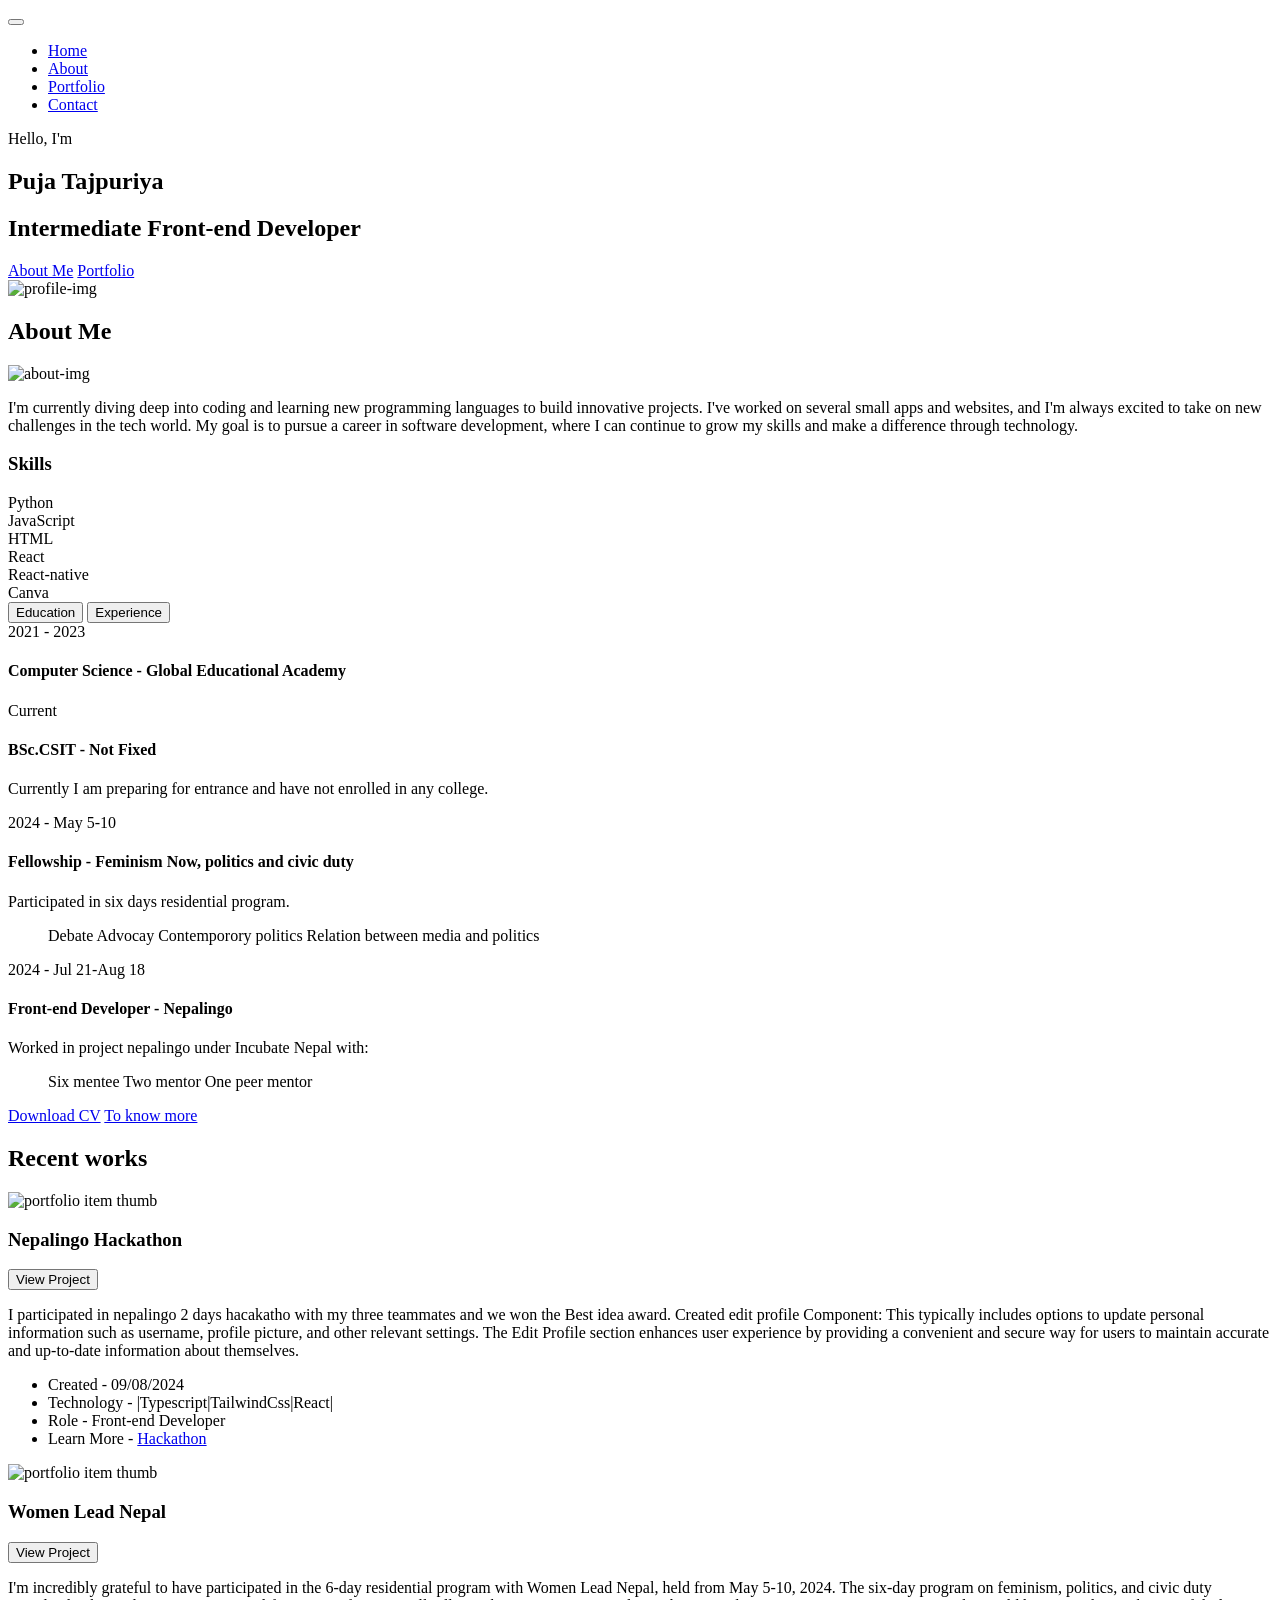
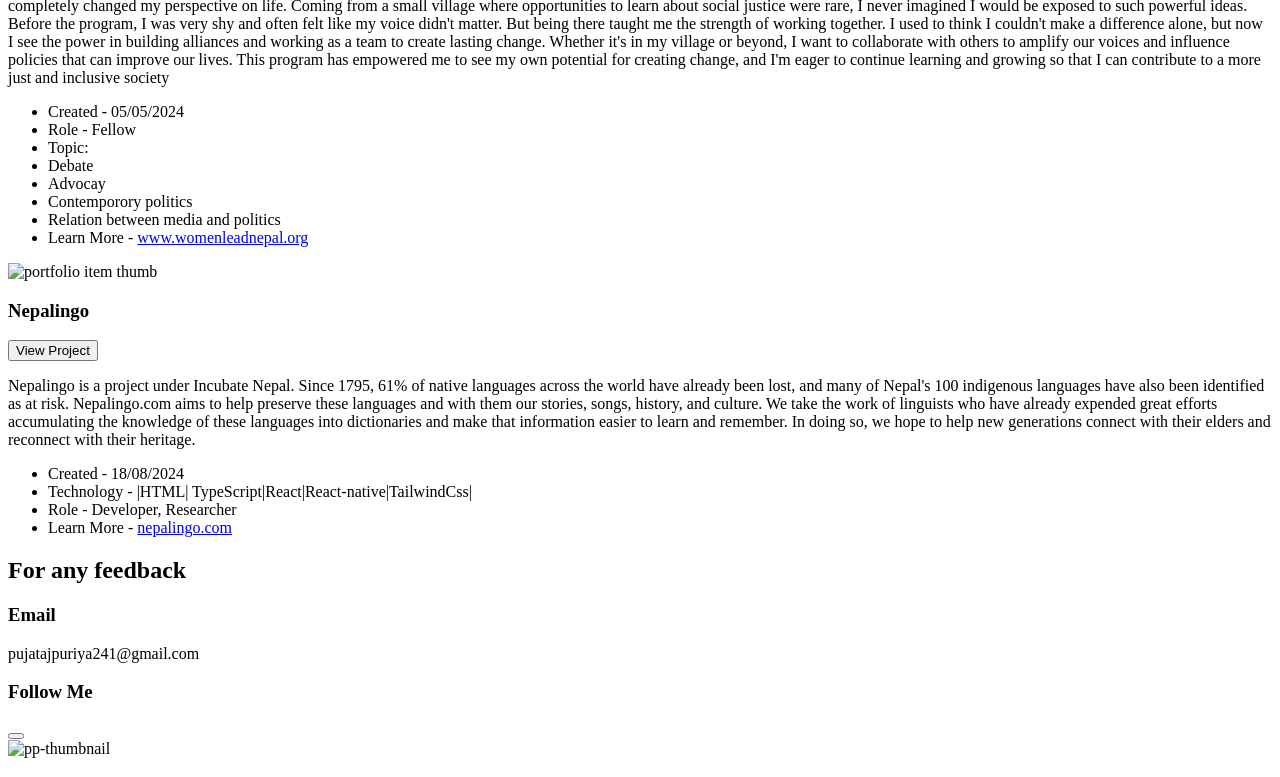
==== index.html @ c33c684c "Added index.html" ====
<!DOCTYPE html>
<html lang="en">

<head>
   <title> Puja Tajpuriya - Portfolio</title>
   <meta charset="utf-8">
   <meta name="viewport" content="width=device-width, initial-scale=1">
   <link rel="stylesheet" href="css/font-awesome.css">
   <link rel="stylesheet" href="css/style.css">
</head>
<!-- PG Start -->
<div class="page-loader">
   <div></div>
   <div></div>
   <div></div>
</div>
<!-- PG End -->
<!-- BG Start -->
<div class="bg-circles">
   <div class="circle-1"></div>
   <div class="circle-2"></div>
   <div class="circle-3"></div>
   <div class="circle-4"></div>
</div>
<!-- BG End -->
<!-- Overlay Start -->
<div class="overlay"></div>
<!-- Overlay End -->

<body>
   <!-- Main Start -->
   <div class="main hidden">
      <!-- Header Start -->
      <header class="header">
         <div class="container">
            <div class="row flex-end">
               <button type="button" class="nav-toggler">
                  <span></span>
               </button>
               <div class="nav">
                  <div class="nav-inner">
                     <ul>
                        <li><a href="#home" class="nav-item link-item">Home</a></li>
                        <li><a href="#about" class="nav-item link-item">About</a></li>
                        <li><a href="#portfolio" class="nav-item link-item">Portfolio</a></li>
                        <li><a href="#contact" class="nav-item link-item">Contact</a></li>
                     </ul>
                  </div>
               </div>
            </div>
         </div>
      </header>
      <!-- Header End -->
      <!--Home Section Start -->
      <section class="home-section align-items-center" id="home">
         <div class="container">
            <div class="row align-items-center">
               <div class="home-text">
                  <p>Hello, I'm</p>
                  <h1>Puja Tajpuriya</h1>
                  <h2> Intermediate Front-end Developer</h2>
                  <a href="#about" class="btn link-item">About Me</a>
                  <a href="#portfolio" class="btn link-item">Portfolio</a>
               </div>
               <div class="home-img">
                  <div class="img-box">
                     <img src="img/profile-img.png" alt="profile-img">
                  </div>
               </div>
            </div>
         </div>
      </section>
      <!--Home Section End -->
      <!-- About Section Start -->
      <section class="about-section sec-padding" id="about">
         <div class="container">
            <div class="row">
               <div class="section-title">
                  <h2>About Me</h2>
               </div>
            </div>
            <div class="row">
               <div class="about-img">
                  <div class="img-box">
                     <img src="img/about-img.png" alt="about-img">
                  </div>
               </div>
               <div class="about-text">
                  <p>
                     I'm currently diving deep into coding and learning new programming
                     languages to build innovative projects. I've worked on several small
                     apps and websites, and I'm always excited to take on new challenges
                     in the tech world. My goal is to pursue a career in software development,
                     where I can continue to grow my skills and make a difference through technology.
                  </p>
                  <h3>Skills</h3>
                  <div class="skills">
                     <div class="skill-item">Python</div>
                     <div class="skill-item">JavaScript</div>
                     <div class="skill-item">HTML</div>
                     <div class="skill-item">React</div>
                     <div class="skill-item">React-native</div>
                     <div class="skill-item">Canva</div>
                  </div>
                  <div class="about-tabs">
                     <button type="button" class="tab-item active" data-target="#education">Education</button>
                     <button type="button" class="tab-item" data-target="#experience">Experience</button>
                  </div>
                  <!-- Education Section Start -->
                  <div class="tab-content active" id="education">
                     <div class="timeline">
                        <div class="timeline-item">
                           <span class="date">2021 - 2023</span>
                           <h4>Computer Science - <span>Global Educational Academy</span></h4>
                           <p> </p>
                        </div>
                        <div class="timeline-item">
                           <span class="date">Current</span>
                           <h4>BSc.CSIT - <span>Not Fixed</span></h4>
                           <p>Currently I am preparing for entrance and have not enrolled in any college.</p>
                        </div>
                     </div>
                  </div>
                  <!-- Education Section End -->
                  <!-- Exp Section Start -->
                  <div class="tab-content" id="experience">
                     <div class="timeline">
                        <div class="timeline-item">
                           <span class="date">2024 - May 5-10</span>
                           <h4>Fellowship - <span>Feminism Now, politics and civic duty</span></h4>
                           <p>Participated in six days residential program.
                           <ul>
                              Debate
                              Advocay
                              Contemporory politics
                              Relation between media and politics
                           </ul>
                           </p>
                        </div>
                        <div class="timeline-item">
                           <span class="date">2024 - Jul 21-Aug 18</span>
                           <h4>Front-end Developer - <span>Nepalingo</span></h4>
                           <p>Worked in project nepalingo under Incubate Nepal with:
                           <ul>
                              Six mentee
                              Two mentor
                              One peer mentor
                           </ul>
                           </p>
                        </div>
                     </div>
                  </div>
                  <!-- Exp Section End -->
                  <a href="PujaCV.pdf" target="_blank" class="btn">Download CV</a>
                  <a href="#contact" class="btn link-item">To know more</a>
               </div>
            </div>
         </div>
      </section>
      <!-- About Section End -->
      <!-- Portfolio Section Start -->
      <section class="portfolio-section sec-padding" id="portfolio">
         <div class="container">
            <div class="row">
               <div class="section-title">
                  <h2>Recent works</h2>
               </div>
            </div>
            <div class="row">
               <!-- Portfolio Item Start-->
               <div class="portfolio-item">
                  <div class="portfolio-item-thumbnail">
                     <img src="img/portfolio/hack.png" alt="portfolio item thumb">
                  </div>
                  <h3 class="portfolio-item-title">Nepalingo Hackathon </h3>
                  <button type="button" class="btn view-project-btn">View Project</button>
                  <div class="portfolio-item-details">
                     <div class="description">
                        <p>I participated in nepalingo 2 days hacakatho with my three teammates and we won the Best idea
                           award.
                           Created edit profile Component: This typically includes options
                           to update personal information such as username, profile picture, and other relevant
                           settings.
                           The Edit Profile section enhances user experience by providing a convenient and secure way
                           for
                           users to maintain accurate and up-to-date information about themselves.
                        </p>
                     </div>

                     <div class="general-info">
                        <ul>
                           <li>Created - <span>09/08/2024</span></li>
                           <li>Technology - <span>|Typescript|TailwindCss|React|</span></li>
                           <li>Role - <span>Front-end Developer</span></li>
                           <li>Learn More - <span><a
                                    href="https://devpost.com/Thepuja?ref_content=user-portfolio&ref_feature=portfolio&ref_medium=global-nav"
                                    target="_blank">Hackathon</a></span></li>
                        </ul>
                     </div>
                  </div>
               </div>
               <!-- Portfolio Item End-->
               <!-- Portfolio Item Start-->
               <div class="portfolio-item">
                  <div class="portfolio-item-thumbnail">
                     <img src="img/portfolio/9.jpg" alt="portfolio item thumb">
                  </div>
                  <h3 class="portfolio-item-title">Women Lead Nepal</h3>
                  <button type="button" class="btn view-project-btn">View Project</button>
                  <div class="portfolio-item-details">
                     <div class="description">
                        <p> I'm incredibly grateful to have participated in the 6-day residential
                           program with Women Lead Nepal, held from May 5-10, 2024. The six-day program
                           on feminism, politics, and civic duty completely changed my perspective on life.
                           Coming from a small village where opportunities to learn about social justice were rare,
                           I never imagined I would be exposed to such powerful ideas. Before the program, I was very
                           shy and often felt like my voice didn't matter. But being there taught me the strength of
                           working together. I used to think I couldn't make a difference alone, but now I see the
                           power in building alliances and working as a team to create lasting change. Whether it's
                           in my village or beyond, I want to collaborate with others to amplify our voices and
                           influence policies that can improve our lives. This program has empowered me to see my
                           own potential for creating change, and I'm eager to continue learning and growing so that
                           I can contribute to a more just and inclusive society</p>
                     </div>
                     <div class="general-info">
                        <ul>
                           <li>Created - <span>05/05/2024</span></li>
                           <li>Role - <span>Fellow</span></li>
                           <li>Topic:<span>
                           <li> Debate</li>
                           <li>Advocay</li>
                           <li>Contemporory politics</li>
                           <li>Relation between media and politics</li></span></li>
                           <li>Learn More - <span><a href="https://women-lead.org/"
                                    target="_blank">www.womenleadnepal.org</a></span></li>
                        </ul>
                     </div>
                  </div>
               </div>
               <!-- Portfolio Item End-->
               <!-- Portfolio Item start-->
               <div class="portfolio-item">
                  <div class="portfolio-item-thumbnail">
                     <img src="img/portfolio/landing page.jpg" alt="portfolio item thumb">
                  </div>
                  <h3 class="portfolio-item-title">Nepalingo</h3>
                  <button type="button" class="btn view-project-btn">View Project</button>
                  <div class="portfolio-item-details">
                     <div class="description">
                        <p>Nepalingo is a project under Incubate Nepal. Since 1795, 61%
                           of native languages across the world have already been lost, and many of Nepal's
                           100 indigenous languages have also been identified as at risk. Nepalingo.com aims
                           to help preserve these languages and with them our stories, songs, history, and
                           culture.
                           We take the work of linguists who have already expended great efforts accumulating the
                           knowledge of these languages into dictionaries and make that information easier to
                           learn and
                           remember. In doing so, we hope to help new generations connect with their elders and
                           reconnect with
                           their heritage.</p>
                     </div>
                     <div class="general-info">
                        <ul>
                           <li>Created - <span>18/08/2024</span></li>
                           <li>Technology - <span>|HTML| TypeScript|React|React-native|TailwindCss|</span></li>
                           <li>Role - <span>Developer, Researcher</span></li>
                           <li>Learn More - <span><a href="https://www.nepalingo.com/"
                                    target="_blank">nepalingo.com</a></span></li>
                        </ul>
                     </div>
                  </div>
               </div>
               <!-- Portfolio Item End-->
            </div>
         </div>
      </section>
      <!-- Portfolio Section End -->
      <!-- Contact Section Start -->
      <section class="contact-section sec-padding" id="contact">
         <div class="container">
            <div class="row">
               <div class="section-title">
                  <h2>For any feedback</h2>
               </div>
            </div>
            <div class="row">
               <div class="contact-info">
                  <div class="contact-info-item">
                     <h3>Email</h3>
                     <p>pujatajpuriya241@gmail.com</p>
                  </div>
                  <div class="contact-info-item">
                     <h3>Follow Me</h3>
                     <div class="social-links">
                        <a href="#" target="_blank"><i class="fab fa-facebook"></i></a>

                        <a href="https://www.instagram.com/_ishh_4u/" target="_blank"><i
                              class="fab fa-instagram"></i></a>
                        <a href="https://www.youtube.com/Puja Tajpuriya/" target="_blank"><i
                              class="fab fa-youtube"></i></a>
                        <a href="https://www.facebook.com/profile.php?id=61556830122899" target="_blank"><i
                              class="fab fa-linkedin"></i></a>
                        <a href="https://github.com/Thepuja" target="_blank"><i class="fab fa-github"></i></a>
                        <a href="https://www.linkedin.com/in/puja-tajpuriya-8a30a42b7/" target="_blank"><i
                              class="fab fa-linkedin"></i></a>
                     </div>
                  </div>
               </div>
            </div>
         </div>
      </section>
      <!-- Contact Section End -->
   </div>
   <!-- Main End -->
   <!-- Portfolio Item Details Popup Start -->
   <div class="portfolio-popup">
      <div class="pp-inner">
         <div class="pp-content">
            <div class="pp-header">
               <button type="button" class="btn pp-close"><i class="fas fa-times"></i></button>
               <div class="pp-thumbnail">
                  <img src="img/portfolio/1.jpg" alt="pp-thumbnail">
               </div>
               <h3></h3>
            </div>
            <div class="pp-body">
            </div>
         </div>
      </div>
   </div>
   <!-- Portfolio Item Details Popup Start -->
   <script src="js/script.js"></script>
</body>

</html>
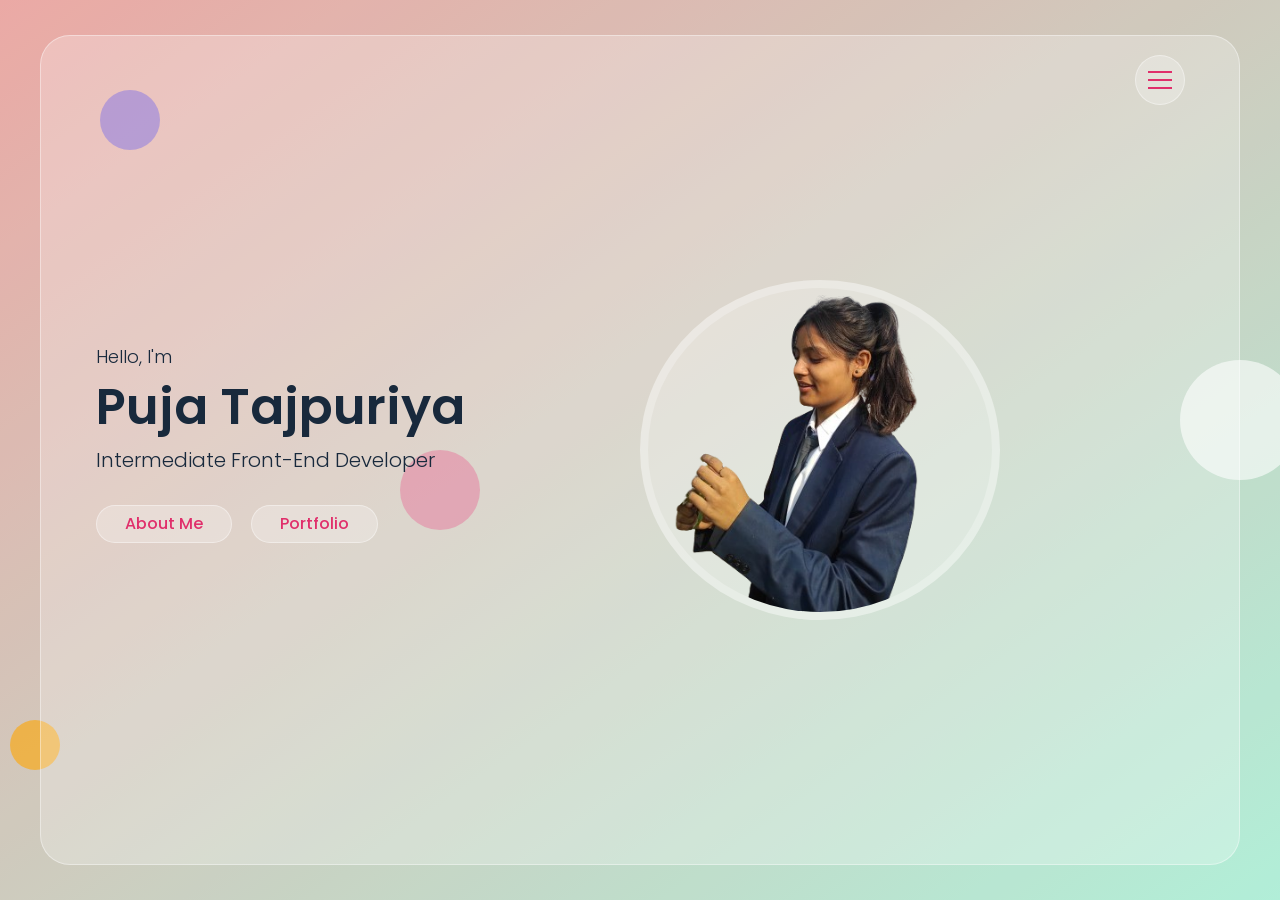
==== commit 90e1bca2: "Some minor changes" ====
--- a/index.html
+++ b/index.html
@@ -301,8 +301,7 @@
                         <a href="https://www.facebook.com/profile.php?id=61556830122899" target="_blank"><i
                               class="fab fa-linkedin"></i></a>
                         <a href="https://github.com/Thepuja" target="_blank"><i class="fab fa-github"></i></a>
-                        <a href="https://www.linkedin.com/in/puja-tajpuriya-8a30a42b7/" target="_blank"><i
-                              class="fab fa-linkedin"></i></a>
+
                      </div>
                   </div>
                </div>
--- a/css/style.css
+++ b/css/style.css
@@ -0,0 +1,1050 @@
+/* ------------------------------------
+Fonts
+----------------------------*/
+
+@import url('https://fonts.googleapis.com/css2?family=Poppins:wght@300;400;500;600;700&display=swap');
+
+/* ------------------------------------
+Variables
+----------------------------*/
+
+:root {
+	--main-color: #e02f6b;
+	--blue: #0000ff;
+	--blue-dark: #18293c;
+	--orange: #ffa500;
+	--green-yellow: #cddc39;
+	--pink-light: #efa2b4;
+	--cyan-light: #aef1ee;
+	--white: #ffffff;
+	--white-alpha-40: rgba(255, 255, 255, 0.40);
+	--white-alpha-25: rgba(255, 255, 255, 0.25);
+	--webkit-backdrop-filter: blur(5px);
+}
+
+
+/* ------------------------------------
+Global Settings
+----------------------------*/
+
+* {
+	box-sizing: border-box;
+	padding: 0;
+	margin: 0;
+	outline: none;
+}
+
+::before,
+::after {
+	box-sizing: border-box;
+}
+
+body {
+	min-height: 100vh;
+	background-image: linear-gradient(to bottom right, var(--pink-light), var(--cyan-light));
+	background-attachment: fixed;
+	font-size: 16px;
+	font-family: 'Poppins', sans-serif;
+	font-weight: 300;
+	color: var(--blue-dark);
+	line-height: 1.5;
+	overflow-x: hidden;
+	-webkit-tap-highlight-color: transparent;
+	padding: 35px 15px;
+}
+
+body.hide-scrolling {
+	overflow-y: hidden;
+}
+
+body::before {
+	content: '';
+	position: fixed;
+	left: 0;
+	top: 0;
+	height: 100%;
+	width: 100%;
+	background-color: var(--green-yellow);
+	z-index: -1;
+	opacity: 0.12;
+}
+
+a {
+	text-decoration: none;
+}
+
+h1,
+h2 {
+	font-weight: 600;
+}
+
+h3,
+h4,
+h5,
+h6 {
+	font-weight: 500;
+}
+
+img {
+	max-width: 100%;
+	vertical-align: middle;
+}
+
+ul {
+	list-style: none;
+}
+
+section {
+	background-color: var(--white-alpha-25);
+	border: 1px solid var(--white-alpha-40);
+	min-height: calc(100vh - 70px);
+	border-radius: 30px;
+	backdrop-filter: var(--webkit-backdrop-filter-blur);
+	display: none;
+}
+
+section.active {
+	display: block;
+	animation: fadeIn 0.5s ease-in-out forwards;
+}
+
+section.fade-out {
+	animation: fadeOut 0.5s ease-in-out forwards;
+}
+
+.main {
+	max-width: 1200px;
+	margin: auto;
+	position: relative;
+	transition: all 0.5s ease-in-out;
+}
+
+.main.fade-out {
+	opacity: 0;
+}
+
+.container {
+	padding: 0 40px;
+	width: 100%;
+}
+
+.row {
+	display: flex;
+	flex-wrap: wrap;
+}
+
+.align-items-center {
+	align-items: center;
+}
+
+.hidden {
+	display: none !important;
+}
+
+.sec-padding {
+	padding: 80px 0;
+}
+
+.flex-end {
+	justify-content: flex-end;
+}
+
+
+/* Section Title */
+
+.section-title {
+	padding: 0 15px;
+	width: 100%;
+	text-align: center;
+	margin-bottom: 40px;
+}
+
+.section-title h2 {
+	font-size: 40px;
+	text-transform: capitalize;
+}
+
+
+/* Custom Scrollbar */
+
+::-webkit-scrollbar {
+	width: 5px;
+}
+
+::-webkit-scrollbar-track {
+	background-color: var(--white);
+}
+
+::-webkit-scrollbar-thumb {
+	background-color: var(--main-color);
+}
+
+
+/* Buttons */
+
+button {
+	font-family: inherit;
+	user-select: none;
+}
+
+.btn {
+	line-height: 1;
+	background-color: var(--white-alpha-25);
+	border: 1px solid var(--white-alpha-40);
+	padding: 10px 28px;
+	display: inline-block;
+	border-radius: 30px;
+	color: var(--main-color);
+	font-weight: 500;
+	text-transform: capitalize;
+	font-family: inherit;
+	font-size: 16px;
+	cursor: pointer;
+	user-select: none;
+	position: relative;
+	overflow: hidden;
+	vertical-align: middle;
+	transition: color 0.3s ease;
+}
+
+.btn::before {
+	content: '';
+	position: absolute;
+	left: 0;
+	top: 0;
+	height: 100%;
+	width: 0%;
+	background-color: var(--main-color);
+	z-index: -1;
+	transition: width 0.3s ease;
+}
+
+.btn:hover::before {
+	width: 100%;
+}
+
+.btn:hover {
+	color: var(--white);
+}
+
+
+/* ------------
+Animation Section
+-------------- */
+
+@keyframes fadeOut {
+	0% {
+		opacity: 1;
+	}
+
+	100% {
+		opacity: 0;
+	}
+}
+
+@keyframes fadeIn {
+	0% {
+		opacity: 0;
+	}
+
+	100% {
+		opacity: 1;
+	}
+}
+
+@keyframes zoomInOut {
+
+	0%,
+	100% {
+		transform: scale(0.5);
+	}
+
+	50% {
+		transform: scale(1);
+	}
+}
+
+@keyframes bounceTop {
+
+	0%,
+	100% {
+		transform: translateY(-50px);
+	}
+
+	50% {
+		transform: translateY(0px);
+	}
+}
+
+@keyframes spin {
+	0% {
+		transform: rotate(0deg);
+	}
+
+	100% {
+		transform: rotate(360deg);
+	}
+}
+
+
+/* ------------
+BG Section
+-------------- */
+
+.bg-circles {
+	position: fixed;
+	top: 0;
+	height: 100%;
+	max-width: 1200px;
+	width: calc(100% - 30px);
+	left: 50%;
+	transform: translateX(-50%);
+}
+
+.bg-circles div {
+	position: absolute;
+	border-radius: 50%;
+}
+
+.bg-circles .circle-1 {
+	height: 60px;
+	width: 60px;
+	background-color: var(--blue);
+	left: 5%;
+	top: 10%;
+	opacity: 0.3;
+	animation: zoomInOut 8s linear infinite;
+}
+
+.bg-circles .circle-2 {
+	height: 80px;
+	width: 80px;
+	background-color: var(--main-color);
+	left: 30%;
+	top: 50%;
+	opacity: 0.4;
+	animation: bounceTop 5s ease-in-out infinite;
+}
+
+.bg-circles .circle-3 {
+	height: 120px;
+	width: 120px;
+	background-color: var(--white);
+	right: -60px;
+	top: 40%;
+	opacity: 0.6;
+}
+
+.bg-circles .circle-4 {
+	height: 50px;
+	width: 50px;
+	background-color: var(--orange);
+	top: 80%;
+	left: -30px;
+	opacity: 0.6;
+}
+
+
+/* ------------
+Overlay Section
+-------------- */
+
+.overlay {
+	position: fixed;
+	left: 0;
+	top: 0;
+	height: 100%;
+	width: 100%;
+	background-color: transparent;
+	z-index: 200;
+	visibility: hidden;
+}
+
+.overlay.active {
+	visibility: visible;
+}
+
+
+/* ------------
+PG Section
+-------------- */
+
+.page-loader {
+	position: fixed;
+	left: 0;
+	top: 0;
+	height: 100%;
+	width: 100%;
+	z-index: 999;
+	background-color: var(--white-alpha-25);
+	backdrop-filter: var(--webkit-backdrop-filter-blur);
+	display: flex;
+	align-items: center;
+	justify-content: center;
+	transition: opacity 0.6s ease;
+}
+
+.page-loader.fade-out {
+	opacity: 0;
+}
+
+.page-loader div {
+	border: 2px solid transparent;
+	position: absolute;
+	border-radius: 50%;
+	opacity: 0.6;
+	border-top-color: transparent !important;
+	border-bottom-color: transparent !important;
+	animation: spin 1s linear infinite;
+}
+
+.page-loader div:nth-child(1) {
+	height: 60px;
+	width: 60px;
+	border-color: var(--main-color);
+}
+
+.page-loader div:nth-child(2) {
+	height: 45px;
+	width: 45px;
+	border-color: var(--blue);
+	animation-duration: 1.2s;
+}
+
+.page-loader div:nth-child(3) {
+	height: 30px;
+	width: 30px;
+	border-color: var(--orange);
+}
+
+
+/* ------------
+Header Section
+-------------- */
+
+.header {
+	position: absolute;
+	left: 0;
+	top: 0;
+	width: 100%;
+	z-index: 1;
+	padding: 20px 0 0;
+}
+
+.header.active {
+	position: fixed;
+	top: 35px;
+	padding: 20px 15px;
+}
+
+.header.active .container {
+	max-width: 1200px;
+	margin: auto;
+}
+
+.header .nav-toggler {
+	width: 50px;
+	height: 50px;
+	border: none;
+	cursor: pointer;
+	border-radius: 50%;
+	background-color: var(--white-alpha-25);
+	border: 1px solid var(--white-alpha-40);
+	display: flex;
+	align-items: center;
+	justify-content: center;
+	margin: 0 15px;
+	z-index: 1;
+	transition: opacity 0.5s ease-in-out;
+}
+
+.header .nav-toggler.hide {
+	opacity: 0;
+	transition: none;
+}
+
+.header .nav-toggler span {
+	height: 2px;
+	width: 24px;
+	background-color: var(--main-color);
+	position: relative;
+	transition: background-color 0.3s ease;
+}
+
+.header.active .nav-toggler span {
+	background-color: transparent;
+}
+
+.header .nav-toggler span::before,
+.header .nav-toggler span::after {
+	content: '';
+	position: absolute;
+	top: 0;
+	width: 100%;
+	height: 100%;
+	background-color: var(--main-color);
+	transition: all 0.3s ease;
+}
+
+.header .nav-toggler span::before {
+	left: 0;
+	transform: translateY(-8px);
+}
+
+.header.active .nav-toggler span::before {
+	transform: rotate(45deg);
+}
+
+.header .nav-toggler span::after {
+	right: 0;
+	transform: translateY(8px);
+}
+
+.header.active .nav-toggler span::after {
+	transform: rotate(-45deg);
+}
+
+.header:not(.active) .nav-toggler:hover span::before,
+.header:not(.active) .nav-toggler:hover span::after {
+	width: 50%;
+}
+
+.header .nav {
+	position: fixed;
+	left: 0;
+	top: 0;
+	height: 100%;
+	width: 100%;
+	padding: 35px 15px;
+	overflow-y: auto;
+	visibility: hidden;
+}
+
+.header.active .nav {
+	visibility: visible;
+}
+
+.header .nav-inner {
+	min-height: calc(100vh - 10vh);
+	max-width: 1200px;
+	margin: auto;
+	background-color: var(--white-alpha-25);
+	border: 1px solid var(--white-alpha-40);
+	backdrop-filter: var(--webkit-backdrop-filter-blur);
+	padding: 50px 0;
+	border-radius: 30px;
+	display: flex;
+	align-items: center;
+	justify-content: center;
+	opacity: 0;
+	transition: all 0.5s ease;
+}
+
+.header.active .nav-inner {
+	opacity: 1;
+}
+
+.header .nav-inner ul li {
+	text-align: center;
+}
+
+.header .nav-inner ul li a {
+	font-size: 40px;
+	text-transform: capitalize;
+	color: var(--blue-dark);
+	display: block;
+	font-weight: 500;
+	padding: 8px 15px;
+	transition: color 0.3s ease;
+	position: relative;
+}
+
+.header .nav-inner ul li a::before {
+	content: '';
+	position: absolute;
+	right: 0;
+	bottom: 0;
+	height: 50%;
+	width: 100%;
+	background-color: var(--white-alpha-25);
+	z-index: -1;
+	transition: width 0.5s ease;
+}
+
+.header .nav-inner ul li a:hover::before {
+	width: 100%;
+}
+
+.header .nav-inner ul li a:hover {
+	color: var(--main-color);
+	transition: width 0.5s ease;
+}
+
+
+/* ------------
+Home Section
+-------------- */
+
+.home-section {
+	padding: 120px 0;
+}
+
+.home-section.active {
+	display: flex;
+}
+
+.home-text,
+.home.img {
+	width: 50%;
+	padding: 15px;
+}
+
+.home-text p {
+	font-size: 18px;
+}
+
+.home-text h1 {
+	font-size: 50px;
+	text-transform: capitalize;
+}
+
+.home-text h2 {
+	font-size: 20px;
+	text-transform: capitalize;
+	font-weight: 300;
+	margin: 0 0 30px;
+}
+
+.home-text .btn {
+	margin: 0 15px 15px 0;
+}
+
+.home-img .img-box {
+	max-width: 360px;
+	background-color: var(--white-alpha-25);
+	border-radius: 50%;
+	border: 8px solid var(--white-alpha-25);
+	margin: auto;
+}
+
+.home-img .img-box img {
+	width: 100%;
+	border-radius: 50%;
+}
+
+
+/* ------------
+About Section
+-------------- */
+
+.about-img {
+	width: 40%;
+	padding: 0 15px;
+}
+
+.about-text {
+	width: 60%;
+	padding: 0 15px;
+}
+
+.about-img .img-box {
+	background-color: var(--white-alpha-25);
+	max-width: 380px;
+	border: 1px solid var(--white-alpha-40);
+	margin: auto;
+	border-radius: 10px;
+}
+
+.about-img .img-box img {
+	width: 100%;
+}
+
+.about-text h3 {
+	text-transform: capitalize;
+	font-size: 20px;
+	margin: 20px 0;
+}
+
+.about-text .skills {
+	display: flex;
+	flex-wrap: wrap;
+}
+
+.about-text .skill-item {
+	background-color: var(--white-alpha-25);
+	border: 1px solid var(--white-alpha-40);
+	padding: 5px 15px;
+	text-transform: capitalize;
+	margin: 0 10px 10px 0;
+	border-radius: 20px;
+}
+
+.about-tabs {
+	margin-top: 20px;
+}
+
+.about-tabs .tab-item {
+	padding: 2px 0;
+	background-color: transparent;
+	border: none;
+	text-transform: capitalize;
+	display: inline-block;
+	color: var(--blue-dark);
+	font-size: 20px;
+	cursor: pointer;
+	font-weight: 500;
+	margin: 0 30px 0 0;
+	position: relative;
+	opacity: 0.5;
+	transition: all 0.3s ease;
+}
+
+.about-tabs .tab-item:last-child {
+	margin: 0;
+}
+
+.about-tabs .tab-item::before {
+	content: '';
+	position: absolute;
+	left: 0;
+	bottom: 0;
+	width: 0%;
+	height: 1px;
+	background-color: var(--blue-dark);
+	transition: width 0.3s ease;
+}
+
+.about-tabs .tab-item:hover::before {
+	width: 100%;
+}
+
+.about-tabs .tab-item.active::before {
+	width: 100%;
+	background-color: var(--main-color);
+}
+
+.about-tabs .tab-item.active {
+	color: var(--main-color);
+	opacity: 1;
+	cursor: auto;
+}
+
+.about-text .timeline {
+	position: relative;
+}
+
+.about-text .timeline::before {
+	content: '';
+	position: absolute;
+	height: 100%;
+	width: 1px;
+	top: 0;
+	left: 5px;
+	background-color: var(--main-color);
+}
+
+.about-text .tab-content {
+	padding: 40px 0;
+	display: none;
+}
+
+.about-text .tab-content.active {
+	display: block;
+}
+
+.about-text .timeline-item {
+	margin-bottom: 30px;
+	position: relative;
+	padding: 10px 0 0 40px;
+}
+
+.about-text .timeline-item::before {
+	content: '';
+	position: absolute;
+	height: 11px;
+	width: 11px;
+	background-color: var(--main-color);
+	left: 0;
+	top: 16px;
+	border-radius: 50%;
+}
+
+.about-text .timeline-item:last-child {
+	margin-bottom: 0;
+}
+
+.about-text .timeline-item .date {
+	display: block;
+	color: var(--main-color);
+	font-weight: 400;
+	margin: 0 0 10px;
+}
+
+.about-text .timeline-item h4 {
+	font-size: 18px;
+	text-transform: capitalize;
+	margin: 0 0 10px;
+}
+
+.about-text .timeline-item h4 span {
+	font-weight: 400;
+}
+
+.about-text .btn {
+	margin: 0 15px 15px 0;
+}
+
+
+/* ------------
+Portfolio Section
+-------------- */
+
+.portfolio-section {
+	padding-bottom: 50px;
+}
+
+.portfolio-item {
+	width: calc((100% / 3) - 30px);
+	margin: 0 15px 30px;
+}
+
+.portfolio-item-thumbnail {
+	padding: 10px;
+	background-color: var(--white-alpha-25);
+	border: 1px solid var(--white-alpha-40);
+	border-radius: 10px;
+}
+
+.portfolio-item-thumbnail img {
+	width: 100%;
+	border-radius: 10px;
+}
+
+.portfolio-item h3 {
+	font-size: 20px;
+	text-transform: capitalize;
+	margin: 20px 0;
+}
+
+.portfolio-item-details {
+	display: none;
+}
+
+
+/* ------------
+Portfolio Popup
+-------------- */
+
+.portfolio-popup {
+	position: fixed;
+	left: 0;
+	top: 0;
+	height: 100%;
+	width: 100%;
+	z-index: 200;
+	visibility: hidden;
+	overflow-y: auto;
+}
+
+.portfolio-popup.open {
+	visibility: visible;
+	overflow-y: auto;
+}
+
+.pp-inner {
+	min-height: 100vh;
+	padding: 40px 15px;
+	display: flex;
+	align-items: center;
+	justify-content: center;
+}
+
+.pp-content {
+	background-color: var(--white-alpha-25);
+	padding: 30px;
+	border-radius: 30px;
+	max-width: 900px;
+	width: 100%;
+	border: 1px solid var(--white-alpha-40);
+	backdrop-filter: var(--webkit-backdrop-filter-blur);
+	opacity: 0;
+	transform: scale(0.9);
+}
+
+.portfolio-popup.open .pp-content {
+	opacity: 1;
+	transform: scale(1);
+	transition: all 0.5s ease;
+}
+
+.pp-header {
+	position: relative;
+}
+
+.pp-header .btn {
+	height: 40px;
+	width: 40px;
+	padding: 0;
+	display: flex;
+	align-items: center;
+	justify-content: center;
+	position: absolute;
+	right: -40px;
+	top: -40px;
+}
+
+.pp-thumbnail img {
+	border-radius: 10px;
+}
+
+.pp-header {
+	font-size: 25px;
+	text-transform: capitalize;
+	margin: 20px 0 15px;
+}
+
+.pp-body .description {
+	margin-bottom: 20px;
+}
+
+.pp-body .general-info li {
+	margin-bottom: 10px;
+	font-weight: 500;
+	text-transform: capitalize;
+}
+
+.pp-body .general-infoli span {
+	font-weight: 300;
+}
+
+.pp-body .general-info li a {
+	text-transform: lowercase;
+	color: var(--main-color);
+}
+
+
+/* ------------
+Contact Section
+-------------- */
+
+.contact-info {
+	width: 100%;
+	text-align: center;
+	padding: 0 15px;
+}
+
+.contact-info-item {
+	margin: 0 0 30px;
+	padding: 0 0 0 20px;
+}
+
+.contact-info-item h3 {
+	font-size: 20px;
+	text-transform: capitalize;
+	margin: 0 0 5px;
+}
+
+.contact-info-item .social-links a {
+	display: inline-flex;
+	align-items: center;
+	justify-content: center;
+	height: 40px;
+	width: 40px;
+	background-color: var(--white-alpha-25);
+	border: 1px solid var(--white-alpha-40);
+	color: var(--main-color);
+	border-radius: 50%;
+	margin: 6px 4px 0 0;
+	transition: all 0.3s ease;
+}
+
+.contact-info-item .social-links a:hover {
+	color: var(--white);
+	background-color: var(--main-color);
+}
+
+
+/* ------------
+Responsive
+-------------- */
+
+@media(max-width:991px) {
+	.container {
+		padding: 0;
+	}
+
+	.home-text,
+	.home-img {
+		width: 100%;
+	}
+
+	.home-text {
+		text-align: center;
+	}
+
+	.home-img {
+		order: -1;
+	}
+
+	.home-img .img-box {
+		max-width: 300px;
+	}
+
+	.home-text .btn {
+		margin: 0 7px 15px;
+	}
+
+	.portfolio-item {
+		width: calc(50% - 30px);
+	}
+}
+
+@media(max-width:767px) {
+
+	.contact-info,
+	.about-img,
+	.about-text {
+		width: 100%;
+	}
+
+	.about-text {
+		margin-top: 30px;
+	}
+
+	.portfolio-item {
+		width: calc(100% - 30px);
+	}
+
+	.pp-inner {
+		padding: 30px 15px;
+	}
+
+	.contact-info {
+		order: -1;
+		margin-bottom: 15px;
+	}
+
+	.contact-info-item {
+		padding: 0;
+	}
+}
+
+@media(max-width:575px) {
+
+	.section-title h2,
+	.header .nav-inner ul li a {
+		font-size: 35px;
+	}
+
+	.home-text h1 {
+		font-size: 30px;
+	}
+
+	.home-text h2 {
+		font-size: 18px;
+	}
+
+	.pp-header h3 {
+		font-size: 20px;
+	}
+}
